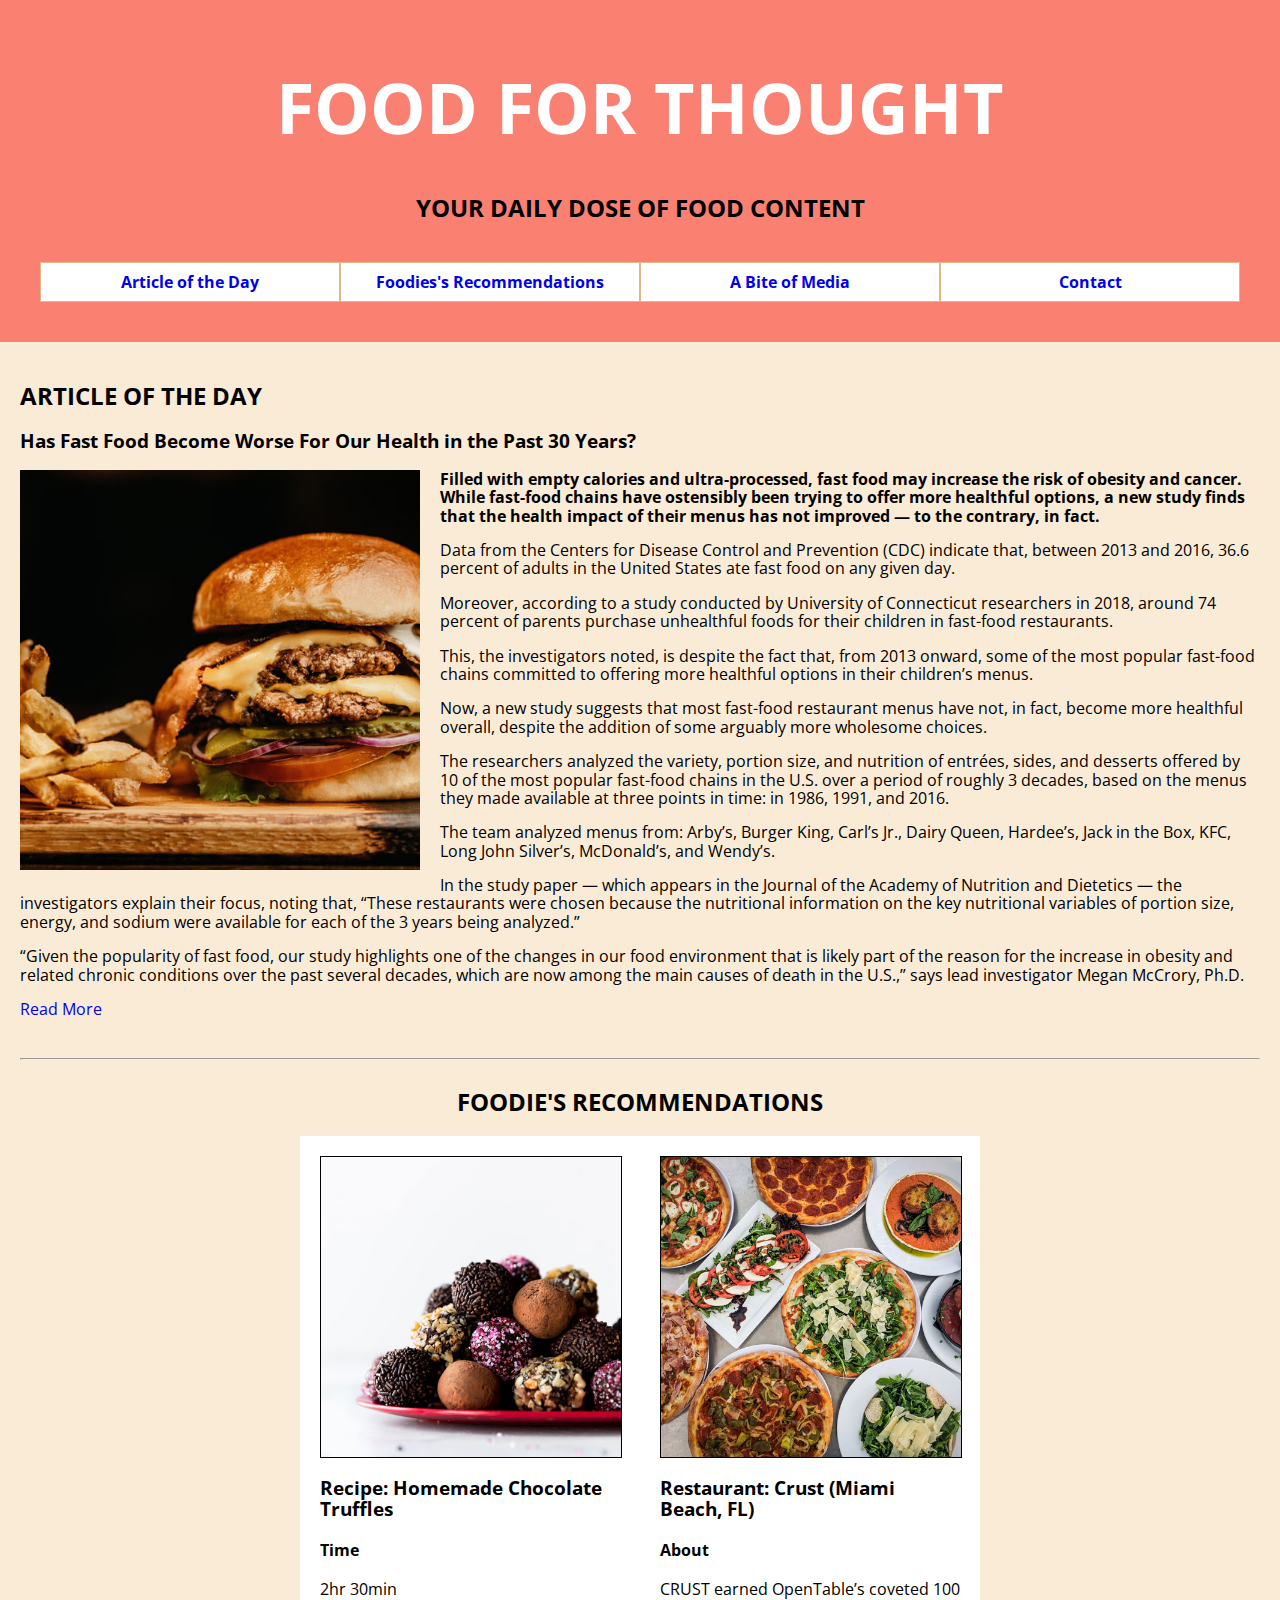
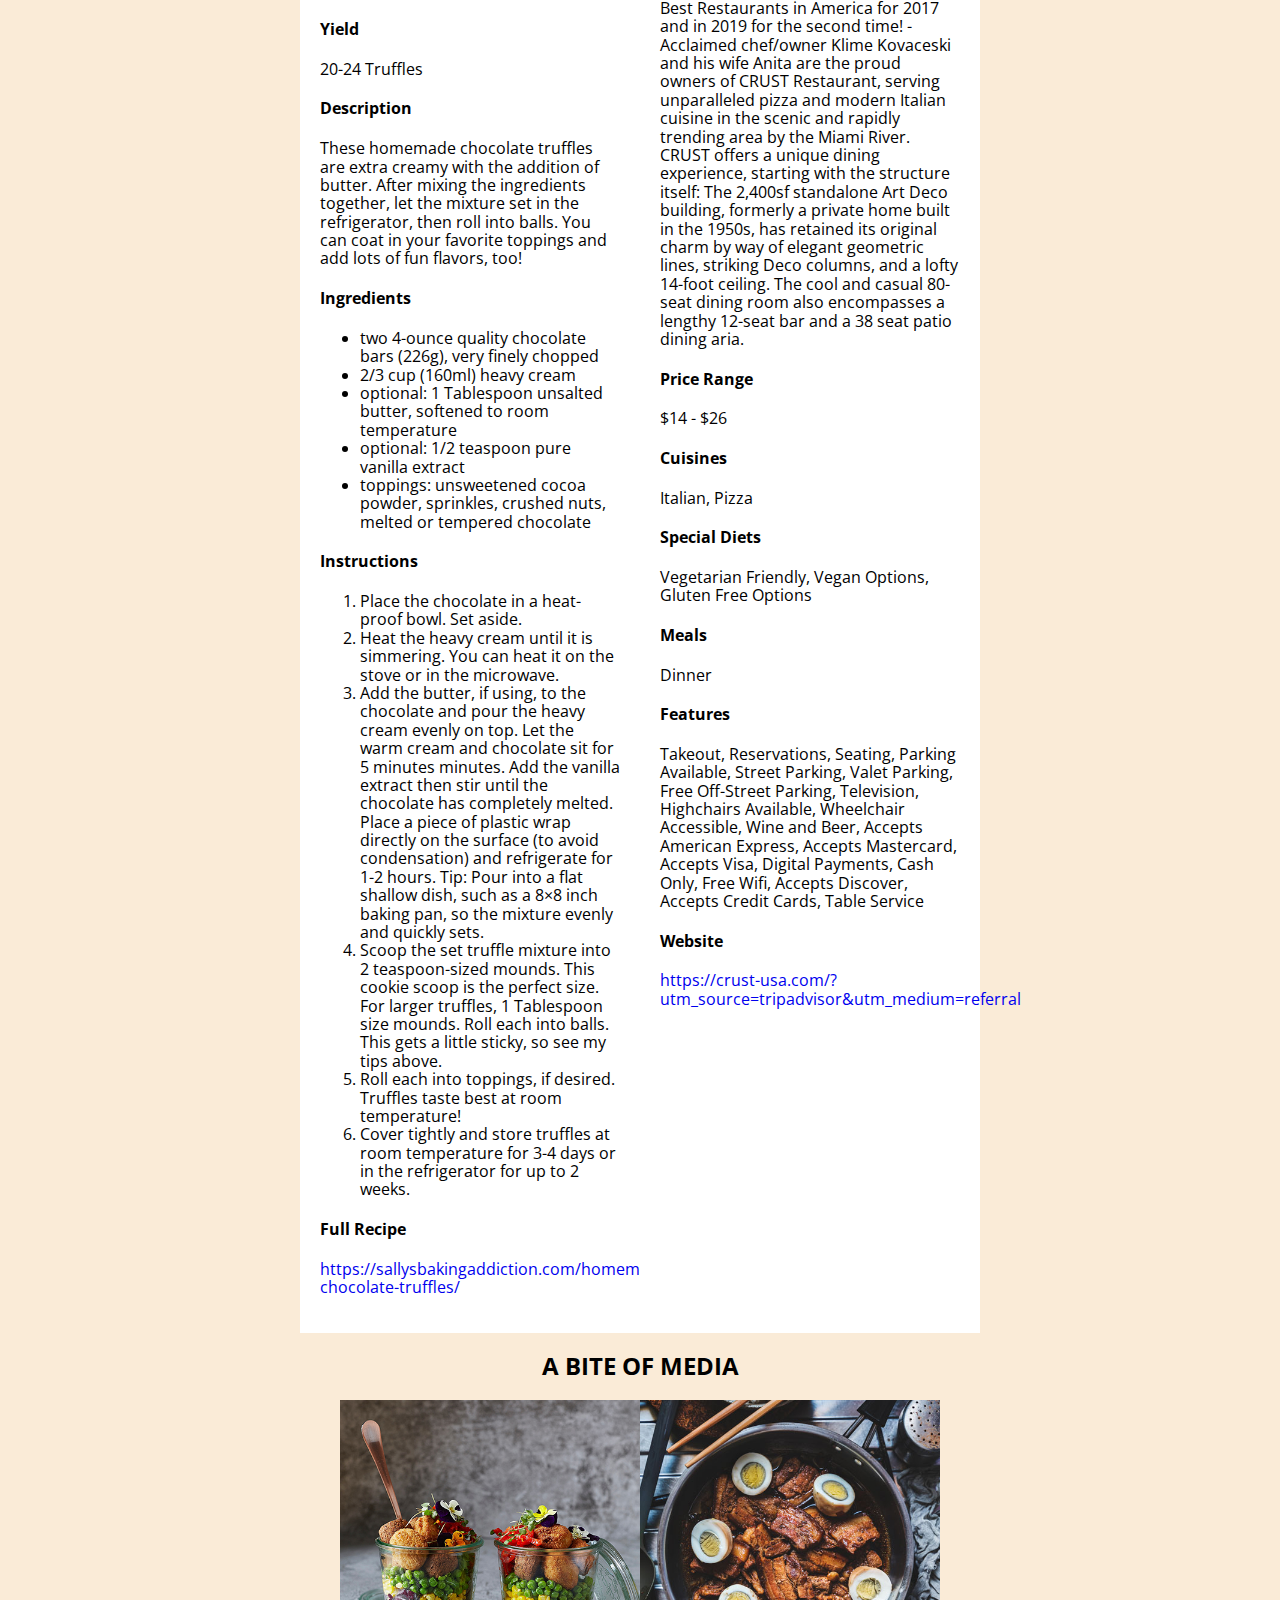
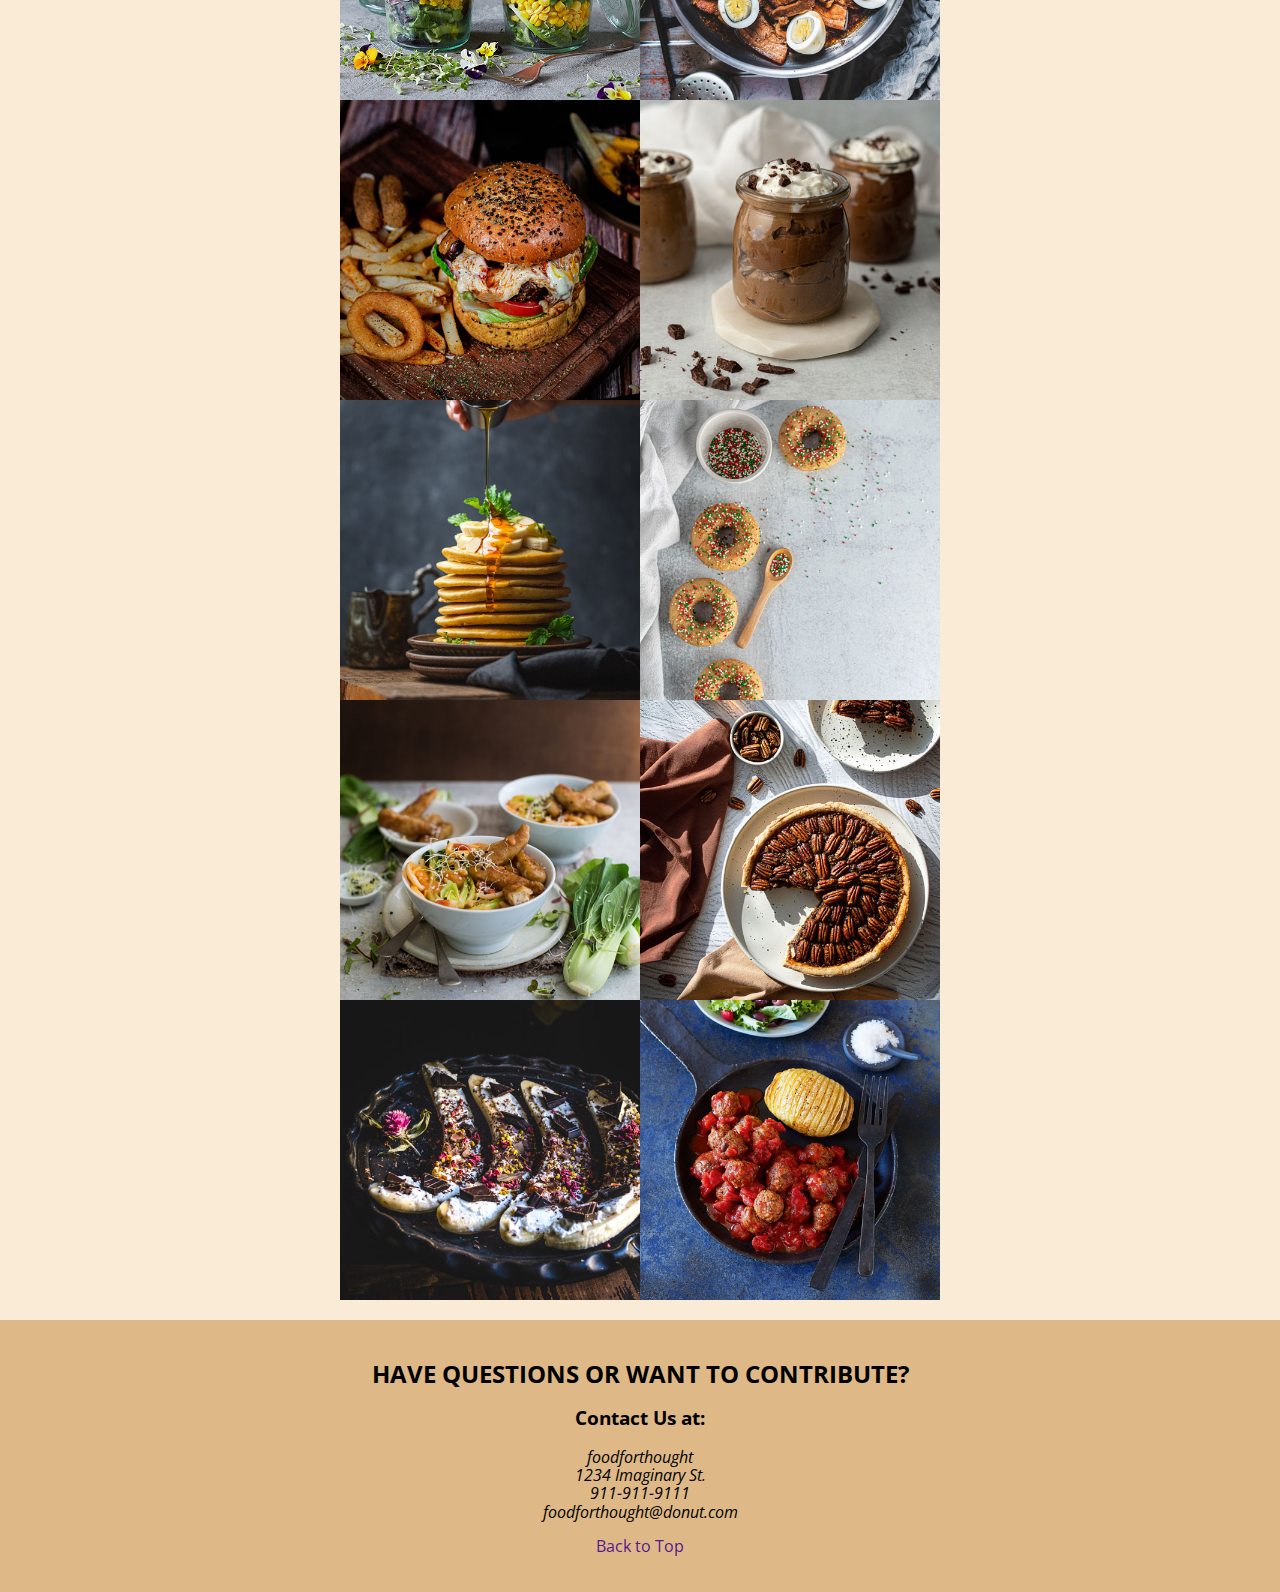
==== grid-project/index.html @ e72b9f69 "grid-project" ====
<!DOCTYPE html>
<html lang="en" dir="ltr">
  <head>
    <meta charset="utf-8">
    <meta name="viewport" content="width=device-width, initial-scale=1">
    <title>Food for Thought</title>
    <link rel="stylesheet" href="css/styles.css">
    <link rel="stylesheet" href="css/normalize.css">
    <link href="https://fonts.googleapis.com/css?family=Open+Sans+Condensed:300,700&display=swap" rel="stylesheet">
  </head>
  <body>
    <div class="main_wrapper">
      <header>
        <h1 class="main-title">FOOD FOR THOUGHT</h1>
        <h2> Your Daily Dose of Food Content </h2>
        <nav class "main-nav">
          <ul>
            <li><a href="#article"><b>Article of the Day</b></a></li>
            <li><a href="#foodie"><b>Foodies's Recommendations</b></a></li>
            <li><a href="#media"><b>A Bite of Media</b></a></li>
            <li><a href="#contact"><b>Contact</b></a></li>
          </ul>
        </nav>
      </header>
      <main id="main-content">
        <article class="trending-article">
          <h2 id="article"> Article of the Day </h2>
          <h3> Has Fast Food Become Worse For Our Health in the Past 30 Years? </h3>
          <section class="article-image">
            <div class="fastfood-image"></div>
          </section>
          <section class="article-text">
            <p><b>Filled with empty calories and ultra-processed, fast food may increase the risk of obesity and cancer. While fast-food chains have ostensibly been trying to offer more healthful options, a new study finds that the health impact of their menus has not improved — to the contrary, in fact.</b></p>
            <p>Data from the Centers for Disease Control and Prevention (CDC) indicate that, between 2013 and 2016, 36.6 percent of adults in the United States ate fast food on any given day.</p>
            <p>Moreover, according to a study conducted by University of Connecticut researchers in 2018, around 74 percent of parents purchase unhealthful foods for their children in fast-food restaurants.</p>
            <p>This, the investigators noted, is despite the fact that, from 2013 onward, some of the most popular fast-food chains committed to offering more healthful options in their children’s menus.</p>
            <p>Now, a new study suggests that most fast-food restaurant menus have not, in fact, become more healthful overall, despite the addition of some arguably more wholesome choices.</p>
            <p>The researchers analyzed the variety, portion size, and nutrition of entrées, sides, and desserts offered by 10 of the most popular fast-food chains in the U.S. over a period of roughly 3 decades, based on the menus they made available at three points in time: in 1986, 1991, and 2016.</p>
            <p>The team analyzed menus from: Arby’s, Burger King, Carl’s Jr., Dairy Queen, Hardee’s, Jack in the Box, KFC, Long John Silver’s, McDonald’s, and Wendy’s.</p>
            <p>In the study paper — which appears in the Journal of the Academy of Nutrition and Dietetics — the investigators explain their focus, noting that, “These restaurants were chosen because the nutritional information on the key nutritional variables of portion size, energy, and sodium were available for each of the 3 years being analyzed.”</p>
            <p>“Given the popularity of fast food, our study highlights one of the changes in our food environment that is likely part of the reason for the increase in obesity and related chronic conditions over the past several decades, which are now among the main causes of death in the U.S.,” says lead investigator Megan McCrory, Ph.D.</p>
            <p><a href="https://www.medicalnewstoday.com/articles/324589">Read More</a></p>
          </section>
        </article>
        <hr>
        <div class="sub-content">
          <div class="sideA">
            <h2 id="foodie"> Foodie's Recommendations </h2>
            <article class="recommendations">
              <section class="recipe">
                <div class="recipe-image"></div>
                <div class="recipe-text">
                  <h3> Recipe: Homemade Chocolate Truffles </h3>
                  <h4> Time </h4>
                  <p>2hr 30min</p>
                  <h4> Yield </h4>
                  <p>20-24 Truffles</p>
                  <h4> Description </h4>
                  <p>These homemade chocolate truffles are extra creamy with the addition of butter. After mixing the ingredients together, let the mixture set in the refrigerator, then roll into balls. You can coat in your favorite toppings and add lots of fun flavors, too!<p>
                  <h4> Ingredients </h4>
                  <ul>
                    <li>two 4-ounce quality chocolate bars (226g), very finely chopped</li>
                    <li>2/3 cup (160ml) heavy cream</li>
                    <li>optional: 1 Tablespoon unsalted butter, softened to room temperature</li>
                    <li>optional: 1/2 teaspoon pure vanilla extract</li>
                    <li>toppings: unsweetened cocoa powder, sprinkles, crushed nuts, melted or tempered chocolate</li>
                  </ul>
                  <h4> Instructions </h4>
                  <ol>
                    <li>Place the chocolate in a heat-proof bowl. Set aside.</li>
                    <li>Heat the heavy cream until it is simmering. You can heat it on the stove or in the microwave.</li>
                    <li>Add the butter, if using, to the chocolate and pour the heavy cream evenly on top. Let the warm cream and chocolate sit for 5 minutes minutes. Add the vanilla extract then stir until the chocolate has completely melted. Place a piece of plastic wrap directly on the surface (to avoid condensation) and refrigerate for 1-2 hours. Tip: Pour into a flat shallow dish, such as a 8×8 inch baking pan, so the mixture evenly and quickly sets.</li>
                    <li>Scoop the set truffle mixture into 2 teaspoon-sized mounds. This cookie scoop is the perfect size. For larger truffles, 1 Tablespoon size mounds. Roll each into balls. This gets a little sticky, so see my tips above.</li>
                    <li>Roll each into toppings, if desired. Truffles taste best at room temperature!</li>
                    <li>Cover tightly and store truffles at room temperature for 3-4 days or in the refrigerator for up to 2 weeks.</li>
                  </ol>
                  <h4> Full Recipe </h4>
                  <p><a href="https://sallysbakingaddiction.com/homemade-chocolate-truffles/">https://sallysbakingaddiction.com/homemade-chocolate-truffles/</a></p>
                </div>
              </section>
              <section class="restaurant">
                <div class="restaurant-image"></div>
                <div class="restaurant-text">
                  <h3> Restaurant: Crust (Miami Beach, FL)</h3>
                  <h4> About </h4>
                  <p>CRUST earned OpenTable’s coveted 100 Best Restaurants in America for 2017 and in 2019 for the second time! - Acclaimed chef/owner Klime Kovaceski and his wife Anita are the proud owners of CRUST Restaurant, serving unparalleled pizza and modern Italian cuisine in the scenic and rapidly trending area by the Miami River. CRUST offers a unique dining experience, starting with the structure itself: The 2,400sf standalone Art Deco building, formerly a private home built in the 1950s, has retained its original charm by way of elegant geometric lines, striking Deco columns, and a lofty 14-foot ceiling. The cool and casual 80-seat dining room also encompasses a lengthy 12-seat bar and a 38 seat patio dining aria.</p>
                  <h4> Price Range </h4>
                  <p>$14 - $26</p>
                  <h4> Cuisines </h4>
                  <p>Italian, Pizza</p>
                  <h4> Special Diets </h4>
                  <p>Vegetarian Friendly, Vegan Options, Gluten Free Options</p>
                  <h4> Meals </h4>
                  <p>Dinner</p>
                  <h4> Features </h4>
                  <p>Takeout, Reservations, Seating, Parking Available, Street Parking, Valet Parking, Free Off-Street Parking, Television, Highchairs Available, Wheelchair Accessible, Wine and Beer, Accepts American Express, Accepts Mastercard, Accepts Visa, Digital Payments, Cash Only, Free Wifi, Accepts Discover, Accepts Credit Cards, Table Service</p>
                  <h4> Website </h4>
                  <p><a href="https://crust-usa.com/?utm_source=tripadvisor&utm_medium=referral">https://crust-usa.com/?utm_source=tripadvisor&utm_medium=referral</a></p>
                </div>
              </section>
            </article>
          </div>
          <div class="sideB">
            <article class="media">
              <h2 id="media"> A Bite of Media </h2>
              <section class="gallery">
                <div class="gallery-item1">
                  <p> "A Veggie Medley" - Nico Leckowik </p>
                </div>
                <div class="gallery-item2">
                  <p> "KBBQ Pit" - Emily Reno </p>
                </div>
                <div class="gallery-item3">
                  <p> "Classic Burger and Apps" - Andy Hsu </p>
                </div>
                <div class="gallery-item4">
                  <p> "Chocolate Mousse" - Peter Newbaugh </p>
                </div>
                <div class="gallery-item5">
                  <p> "Banana Crepes" - Lizzy Bern </p>
                </div>
                <div class="gallery-item6">
                  <p> "Donuts Galore" - Zachary Evers </p>
                </div>
                <div class="gallery-item7">
                  <p> "Asian-Style Stir-Fry" - Yingxuo Wang </p>
                </div>
                <div class="gallery-item8">
                  <p> "Pecan Pie" - Bill Arnold </p>
                </div>
                <div class="gallery-item9">
                  <p> "Banana Treat" - Susan Carningham </p>
                </div>
                <div class="gallery-item10">
                  <p> "Ciabatta, Meatballs, Salad" - Natalee Gonzalez </p>
                </div>
              </section>
            </article>
          </div>
        </div>
      </main>
      <footer class="footer">
        <h2 id="contact">Have Questions or Want to Contribute?</h2>
        <h3>Contact Us at:</h3>
        <address>
          foodforthought <br>
          1234 Imaginary St. <br>
          911-911-9111 <br>
          foodforthought@donut.com
        </address>
        <p id="to-top"><a href="">Back to Top</a></p>
      </footer>
    </div>
  </body>
</html>
---- grid-project/css/styles.css ----
html{
  box-sizing: border-box;
  font-family: 'Open Sans Condensed', sans-serif;
}
*, *:before, *after {
  box-sizing: inherit;
}
h1, h2 {
  text-transform: uppercase;
  text-align: center;
}
a {
  text-decoration: none;
}
.main-wrapper{
  display: grid;
  grid-auto-rows: minmax(100px, auto);
  padding: 20px;
}
header {
  background: salmon;
}
.main-title {
  font-size: 70px;
  color: white;
}
header ul {
  list-style-type: none;
  margin: 0;
  padding: 20px;
  display: grid;
  grid-template-columns: repeat(2, 1fr);
  grid-template-rows: repeat(2, 1fr);
}
header li{
  text-align: center;
  background-color: white;
  color: black;
  border: 1px solid burlywood;
  padding: 10px;
}
main {
  background-color: antiquewhite;
}
.trending-article h2, h3{
  text-align: center;
}
.article-image{
  height: 400px;
  width: 400px;
  background-image: url(../images/fastfood-image.jpg);
  background-size: cover;
  margin: auto;
}
hr {
  margin-top: 40px;
}
.sub-content{
  display: grid;
  grid-template-columns: 1fr;
}
.sub-content h2{
  text-align: center;
}
.recommendations{
  display: grid;
  grid-template-columns: 1fr;
}
.recipe{
  padding: 20px;
  width: 300px;
  background-color: white;
  margin: auto;
}
.recipe-image{
  height: 300px;
  width: 300px;
  background-image: url(../images/truffles.jpg);
  background-size: cover;
  border: solid 1px;
  margin: auto;
}
.restaurant{
  padding: 20px;
  width: 300px;
  background-color: white;
  margin: auto;
}
.restaurant-image{
  height: 300px;
  width: 300px;
  background-image: url(../images/crust.jpg);
  background-size: cover;
  border: solid 1px;
  margin: auto;
}
.gallery{
  display: grid;
  grid-template-rows: repeat(10, 1fr);
}
.gallery-item1{
  height: 300px;
  width: 300px;
  margin: auto;
  background-image: url(../images/image1.jpg);
  background-size: cover;
}
.gallery-item2{
  height: 300px;
  width: 300px;
  margin: auto;
  background-image: url(../images/image2.jpg);
  background-size: cover;
}
.gallery-item3{
  height: 300px;
  width: 300px;
  margin: auto;
  background-image: url(../images/image3.jpg);
  background-size: cover;
}
.gallery-item4{
  height: 300px;
  width: 300px;
  margin: auto;
  background-image: url(../images/image4.jpg);
  background-size: cover;
}
.gallery-item5{
  height: 300px;
  width: 300px;
  margin: auto;
  background-image: url(../images/image5.jpg);
  background-size: cover;
}
.gallery-item6{
  height: 300px;
  width: 300px;
  margin: auto;
  background-image: url(../images/image6.jpg);
  background-size: cover;
}
.gallery-item7{
  height: 300px;
  width: 300px;
  margin: auto;
  background-image: url(../images/image7.jpg);
  background-size: cover;
}
.gallery-item8{
  height: 300px;
  width: 300px;
  margin: auto;
  background-image: url(../images/image8.jpg);
  background-size: cover;
}
.gallery-item9{
  height: 300px;
  width: 300px;
  margin: auto;
  background-image: url(../images/image9.jpg);
  background-size: cover;
}
.gallery-item10{
  height: 300px;
  width: 300px;
  margin: auto;
  background-image: url(../images/image10.jpg);
  background-size: cover;
}
.gallery p {
  visibility: hidden;
}
.gallery-item1:hover p {
  visibility: visible;
  background-color: rgba(0,0,0,.5);
  color:white;
  margin-left:90px;
  padding:10px;
  text-align: right;
}
.gallery-item2:hover p {
  visibility: visible;
  background-color: rgba(0,0,0,.5);
  color:white;
  margin-left:90px;
  padding:10px;
  text-align: right;
}
.gallery-item3:hover p {
  visibility: visible;
  background-color: rgba(0,0,0,.5);
  color:white;
  margin-left:90px;
  padding:10px;
  text-align: right;
}
.gallery-item4:hover p {
  visibility: visible;
  background-color: rgba(0,0,0,.5);
  color:white;
  margin-left:90px;
  padding:10px;
  text-align: right;
}
.gallery-item5:hover p {
  visibility: visible;
  background-color: rgba(0,0,0,.5);
  color:white;
  margin-left:90px;
  padding:10px;
  text-align: right;
}
.gallery-item6:hover p {
  visibility: visible;
  background-color: rgba(0,0,0,.5);
  color:white;
  margin-left:90px;
  padding:10px;
  text-align: right;
}
.gallery-item7:hover p {
  visibility: visible;
  background-color: rgba(0,0,0,.5);
  color:white;
  margin-left:90px;
  padding:10px;
  text-align: right;
}
.gallery-item8:hover p {
  visibility: visible;
  background-color: rgba(0,0,0,.5);
  color:white;
  margin-left:90px;
  padding:10px;
  text-align: right;
}
.gallery-item9:hover p {
  visibility: visible;
  background-color: rgba(0,0,0,.5);
  color:white;
  margin-left:90px;
  padding:10px;
  text-align: right;
}
.gallery-item10:hover p {
  visibility: visible;
  background-color: rgba(0,0,0,.5);
  color:white;
  margin-left:90px;
  padding:10px;
  text-align: right;
}
footer {
  background: burlywood;
}
.footer h3, address{
  text-align: center;
}
#to-top {
  text-align: center;
}
header, main, footer{
  padding: 20px;
}
@media only screen and (min-width: 670px) {
  header ul {
    grid-template-columns: repeat(4, 1fr);
    grid-template-rows: 1fr;
  }
  .article-image{
    float: left;
    margin: 0;
    margin-right: 20px;
    margin-bottom: 20px;
  }
  .trending-article h2, h3{
    text-align: left;
  }
}
@media only screen and (min-width: 750px) {
  .recommendations{
    display: grid;
    grid-template-columns: repeat(2, 1fr);
  }
  .recipe{
    margin: 0;
    margin-left: auto;
  }
  .recipe-image{
    margin: 0;
    margin-left: auto;
  }
  .restaurant{
    margin: 0;
  }
  .restaurant-image{
    margin: 0;
  }
  .gallery{
    display: grid;
    grid-template-columns: repeat(2, 1fr);
    grid-template-rows: repeat(5, 1fr);
  }
  .gallery-item1{
    margin: 0;
    margin-left: auto;
  }
  .gallery-item2{
    margin: 0;
    margin-right: auto;
  }
  .gallery-item3{
    margin: 0;
    margin-left: auto;
  }
  .gallery-item4{
    margin: 0;
    margin-right: auto;
  }
  .gallery-item5{
    margin: 0;
    margin-left: auto;
  }
  .gallery-item6{
    margin: 0;
    margin-right: auto;
  }
  .gallery-item7{
    margin: 0;
    margin-left: auto;
  }
  .gallery-item8{
    margin: 0;
    margin-right: auto;
  }
  .gallery-item9{
    margin: 0;
    margin-left: auto;
  }
  .gallery-item10{
    margin: 0;
    margin-right: auto;
  }
}
@media only screen and (min-width: 1350px) {
  .sub-content{
    display: grid;
    grid-template-columns: repeat(2, 1fr);
  }
}
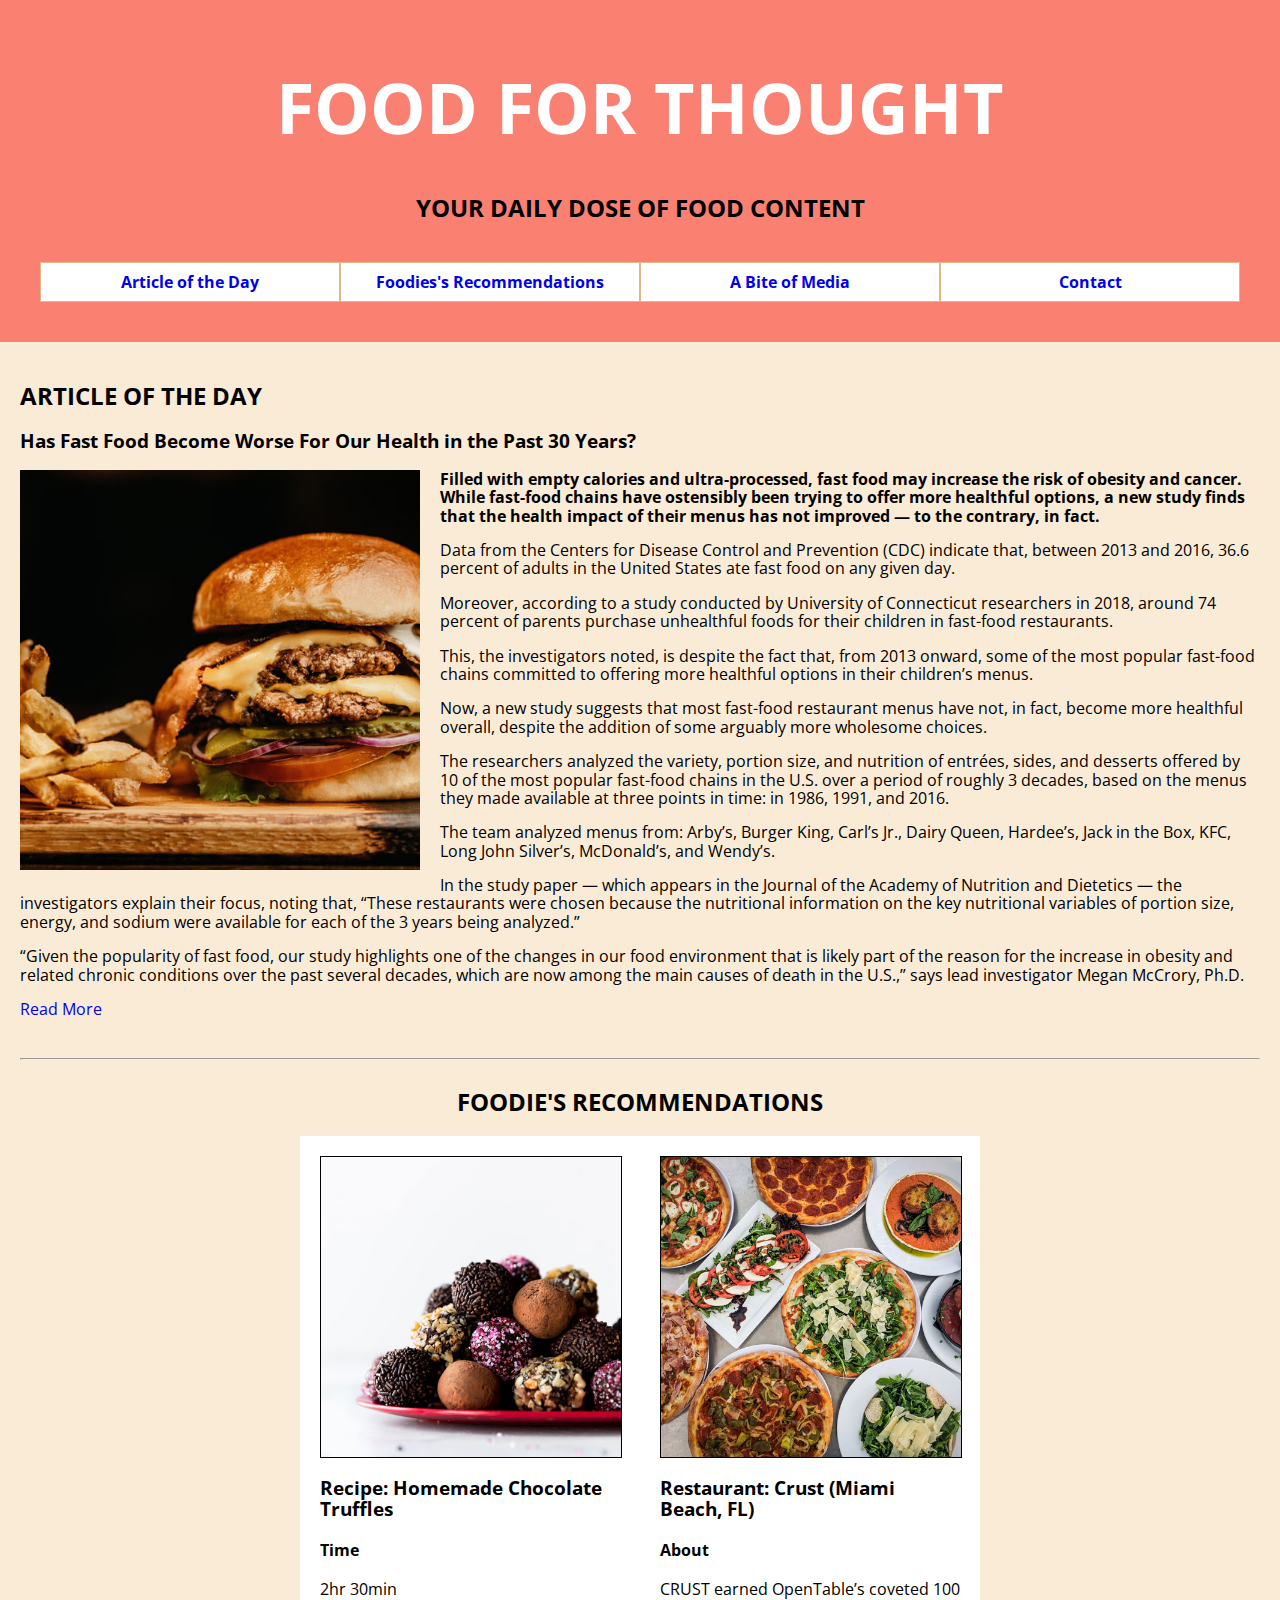
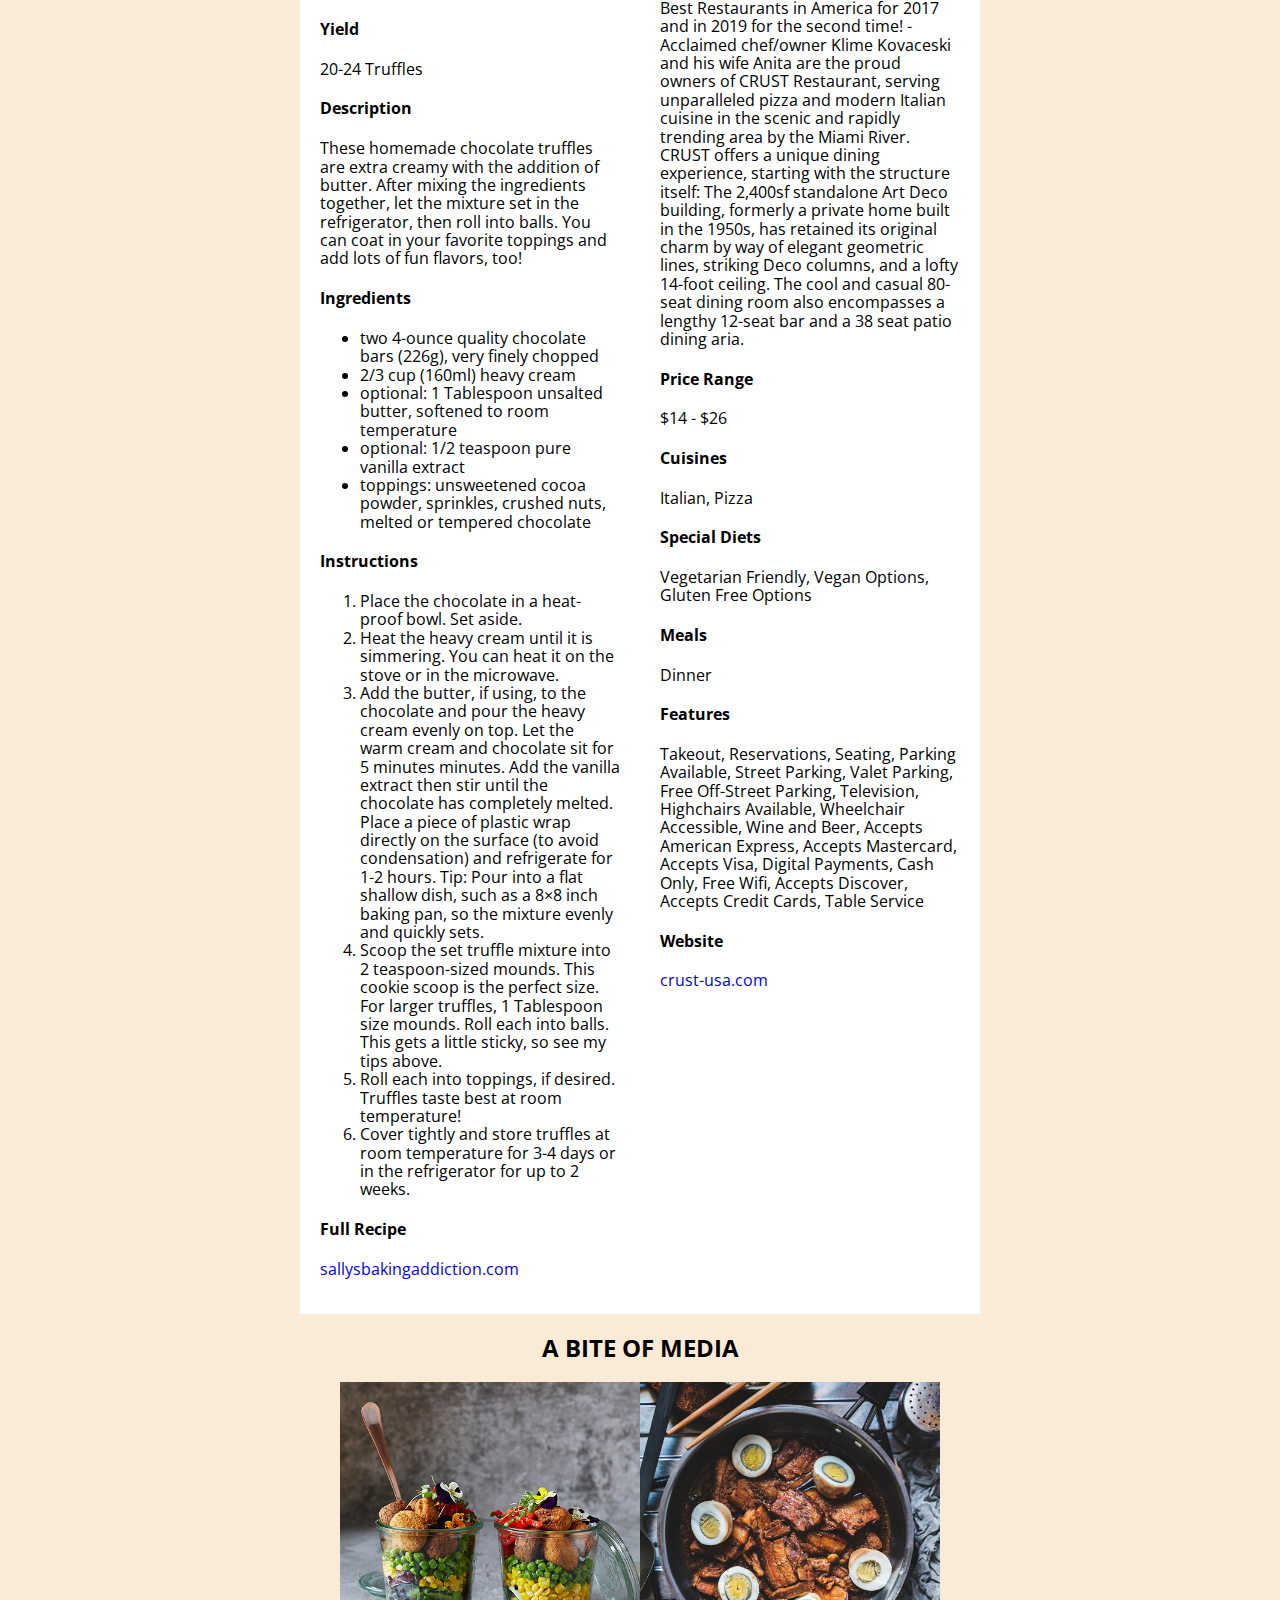
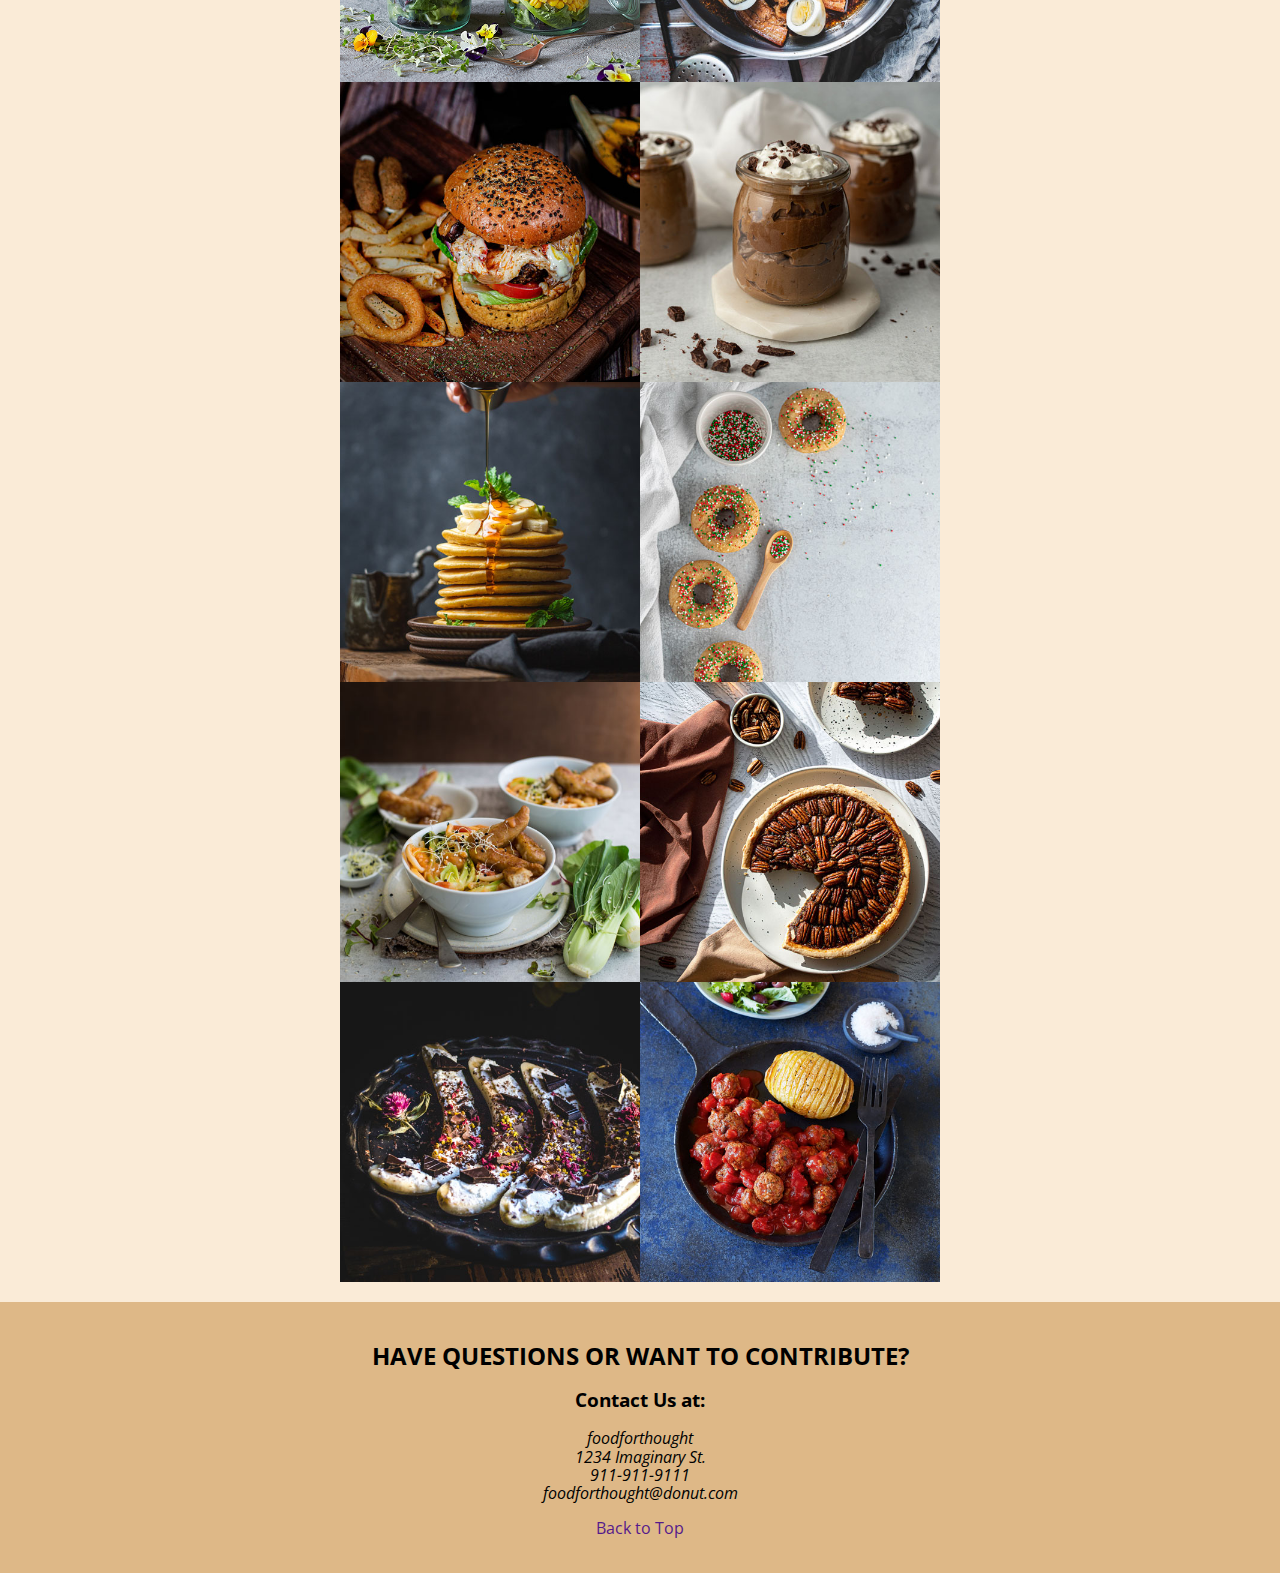
==== commit 3e4ff4e4: "Update index.html" ====
--- a/grid-project/index.html
+++ b/grid-project/index.html
@@ -75,7 +75,7 @@
                     <li>Cover tightly and store truffles at room temperature for 3-4 days or in the refrigerator for up to 2 weeks.</li>
                   </ol>
                   <h4> Full Recipe </h4>
-                  <p><a href="https://sallysbakingaddiction.com/homemade-chocolate-truffles/">https://sallysbakingaddiction.com/homemade-chocolate-truffles/</a></p>
+                  <p><a href="https://sallysbakingaddiction.com/homemade-chocolate-truffles/">sallysbakingaddiction.com</a></p>
                 </div>
               </section>
               <section class="restaurant">
@@ -95,7 +95,7 @@
                   <h4> Features </h4>
                   <p>Takeout, Reservations, Seating, Parking Available, Street Parking, Valet Parking, Free Off-Street Parking, Television, Highchairs Available, Wheelchair Accessible, Wine and Beer, Accepts American Express, Accepts Mastercard, Accepts Visa, Digital Payments, Cash Only, Free Wifi, Accepts Discover, Accepts Credit Cards, Table Service</p>
                   <h4> Website </h4>
-                  <p><a href="https://crust-usa.com/?utm_source=tripadvisor&utm_medium=referral">https://crust-usa.com/?utm_source=tripadvisor&utm_medium=referral</a></p>
+                  <p><a href="https://crust-usa.com/?utm_source=tripadvisor&utm_medium=referral">crust-usa.com</a></p>
                 </div>
               </section>
             </article>
--- a/grid-project/css/styles.css
+++ b/grid-project/css/styles.css
@@ -46,10 +46,11 @@
   text-align: center;
 }
 .article-image{
+  width: 100%;
   height: 400px;
-  width: 400px;
+  background-repeat: no-repeat;
+  background-size: contain;
   background-image: url(../images/fastfood-image.jpg);
-  background-size: cover;
   margin: auto;
 }
 hr {
@@ -68,13 +69,13 @@
 }
 .recipe{
   padding: 20px;
-  width: 300px;
+  width: 200px;
   background-color: white;
   margin: auto;
 }
 .recipe-image{
-  height: 300px;
-  width: 300px;
+  height: 200px;
+  width: 200px;
   background-image: url(../images/truffles.jpg);
   background-size: cover;
   border: solid 1px;
@@ -82,13 +83,13 @@
 }
 .restaurant{
   padding: 20px;
-  width: 300px;
+  width: 200px;
   background-color: white;
   margin: auto;
 }
 .restaurant-image{
-  height: 300px;
-  width: 300px;
+  height: 200px;
+  width: 200px;
   background-image: url(../images/crust.jpg);
   background-size: cover;
   border: solid 1px;
@@ -99,71 +100,71 @@
   grid-template-rows: repeat(10, 1fr);
 }
 .gallery-item1{
-  height: 300px;
-  width: 300px;
+  height: 200px;
+  width: 200px;
   margin: auto;
   background-image: url(../images/image1.jpg);
   background-size: cover;
 }
 .gallery-item2{
-  height: 300px;
-  width: 300px;
+  height: 200px;
+  width: 200px;
   margin: auto;
   background-image: url(../images/image2.jpg);
   background-size: cover;
 }
 .gallery-item3{
-  height: 300px;
-  width: 300px;
+  height: 200px;
+  width: 200px;
   margin: auto;
   background-image: url(../images/image3.jpg);
   background-size: cover;
 }
 .gallery-item4{
-  height: 300px;
-  width: 300px;
+  height: 200px;
+  width: 200px;
   margin: auto;
   background-image: url(../images/image4.jpg);
   background-size: cover;
 }
 .gallery-item5{
-  height: 300px;
-  width: 300px;
+  height: 200px;
+  width: 200px;
   margin: auto;
   background-image: url(../images/image5.jpg);
   background-size: cover;
 }
 .gallery-item6{
-  height: 300px;
-  width: 300px;
+  height: 200px;
+  width: 200px;
   margin: auto;
   background-image: url(../images/image6.jpg);
   background-size: cover;
 }
 .gallery-item7{
-  height: 300px;
-  width: 300px;
+  height: 200px;
+  width: 200px;
   margin: auto;
   background-image: url(../images/image7.jpg);
   background-size: cover;
 }
 .gallery-item8{
-  height: 300px;
-  width: 300px;
+  height: 200px;
+  width: 200px;
   margin: auto;
   background-image: url(../images/image8.jpg);
   background-size: cover;
 }
 .gallery-item9{
-  height: 300px;
-  width: 300px;
+  height: 200px;
+  width: 200px;
   margin: auto;
   background-image: url(../images/image9.jpg);
   background-size: cover;
 }
 .gallery-item10{
-  height: 300px;
-  width: 300px;
+  height: 200px;
+  width: 200px;
   margin: auto;
   background-image: url(../images/image10.jpg);
   background-size: cover;
@@ -262,6 +263,73 @@
 }
 header, main, footer{
   padding: 20px;
+}
+@media only screen and (min-width: 380px) {
+  .recipe{
+    padding: 20px;
+    width: 300px;
+  }
+  .recipe-image{
+    height: 300px;
+    width: 300px;
+  }
+  .restaurant{
+    padding: 20px;
+    width: 300px;
+  }
+  .restaurant-image{
+    height: 300px;
+    width: 300px;
+  }
+  .gallery-item1{
+    height: 300px;
+    width: 300px;
+  }
+  .gallery-item2{
+    height: 300px;
+    width: 300px;
+  }
+  .gallery-item3{
+    height: 300px;
+    width: 300px;
+  }
+  .gallery-item4{
+    height: 300px;
+    width: 300px;
+  }
+  .gallery-item5{
+    height: 300px;
+    width: 300px;
+  }
+  .gallery-item6{
+    height: 300px;
+    width: 300px;
+  }
+  .gallery-item7{
+    height: 300px;
+    width: 300px;
+  }
+  .gallery-item8{
+    height: 300px;
+    width: 300px;
+  }
+  .gallery-item9{
+    height: 300px;
+    width: 300px;
+  }
+  .gallery-item10{
+    height: 300px;
+    width: 300px;
+  }
+}
+@media only screen and (min-width: 440px) {
+  .article-image{
+    height: 400px;
+    width: 400px;
+    background-image: url(../images/fastfood-image.jpg);
+    background-size: cover;
+    margin: auto;
+  }
 }
 @media only screen and (min-width: 670px) {
   header ul {
